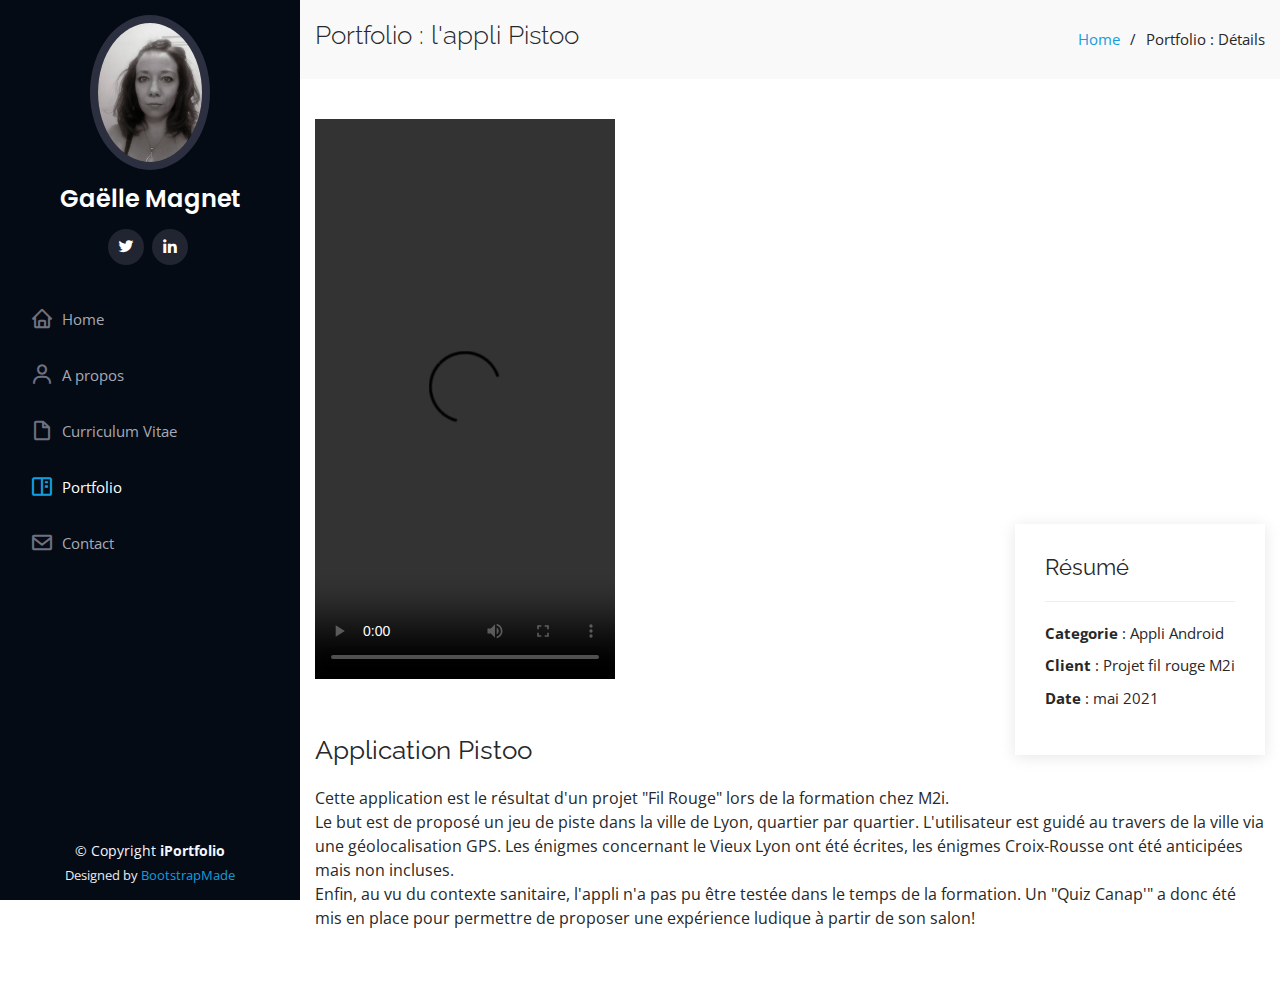
==== pistoo-details.html @ 7ca13a6d "Fist commit" ====
<!DOCTYPE html>
<html lang="en">

<head>
  <meta charset="utf-8">
  <meta content="width=device-width, initial-scale=1.0" name="viewport">

  <title>Appli Pistoo - Gaëlle Magnet</title>
  <meta content="" name="description">
  <meta content="" name="keywords">

  <!-- Favicons -->
  <link href="assets/img/favicon.png" rel="icon">
  <link href="assets/img/apple-touch-icon.png" rel="apple-touch-icon">

  <!-- Google Fonts -->
  <link href="https://fonts.googleapis.com/css?family=Open+Sans:300,300i,400,400i,600,600i,700,700i|Raleway:300,300i,400,400i,500,500i,600,600i,700,700i|Poppins:300,300i,400,400i,500,500i,600,600i,700,700i" rel="stylesheet">

  <!-- Vendor CSS Files -->
  <link href="assets/vendor/bootstrap/css/bootstrap.min.css" rel="stylesheet">
  <link href="assets/vendor/icofont/icofont.min.css" rel="stylesheet">
  <link href="assets/vendor/boxicons/css/boxicons.min.css" rel="stylesheet">
  <link href="assets/vendor/venobox/venobox.css" rel="stylesheet">
  <link href="assets/vendor/owl.carousel/assets/owl.carousel.min.css" rel="stylesheet">
  <link href="assets/vendor/aos/aos.css" rel="stylesheet">

  <!-- Template Main CSS File -->
  <link href="assets/css/style.css" rel="stylesheet">

  <!-- =======================================================
  * Template Name: iPortfolio - v1.5.1
  * Template URL: https://bootstrapmade.com/iportfolio-bootstrap-portfolio-websites-template/
  * Author: BootstrapMade.com
  * License: https://bootstrapmade.com/license/
  ======================================================== -->
</head>

<body>

  <!-- ======= Mobile nav toggle button ======= -->
  <button type="button" class="mobile-nav-toggle d-xl-none"><i class="icofont-navigation-menu"></i></button>

  <!-- ======= Header ======= -->
  <header id="header">
    <div class="d-flex flex-column">

      <div class="profile">
        <img src="assets/img/profil.jpg" alt="" class="img-fluid rounded-circle">
        <h1 class="text-light"><a href="index.html">Gaëlle Magnet</a></h1>
        <div class="social-links mt-3 text-center">
          <a href="https://twitter.com/Gaelle70682796" class="twitter"><i class="bx bxl-twitter"></i></a>
        <!--  <a href="#" class="facebook"><i class="bx bxl-facebook"></i></a>
          <a href="#" class="instagram"><i class="bx bxl-instagram"></i></a>
          <a href="#" class="google-plus"><i class="bx bxl-skype"></i></a> -->
          <a href="https://www.linkedin.com/in/gaëlle-magnet-a3a21227/" class="linkedin"><i class="bx bxl-linkedin"></i></a>
        </div>
      </div>

      <nav class="nav-menu">
        <ul>
          <li><a href="index.html"><i class="bx bx-home"></i> <span>Home</span></a></li>
          <li><a href="index.html#about"><i class="bx bx-user"></i> <span>A propos</span></a></li>
          <li><a href="index.html#resume"><i class="bx bx-file-blank"></i> <span>Curriculum Vitae</span></a></li>
          <li class="active"><a href="index.html#portfolio"><i class="bx bx-book-content"></i> Portfolio</a></li>
          <li><a href="index.html#contact"><i class="bx bx-envelope"></i> Contact</a></li>

        </ul>
      </nav><!-- .nav-menu -->
      <button type="button" class="mobile-nav-toggle d-xl-none"><i class="icofont-navigation-menu"></i></button>

    </div>
  </header><!-- End Header -->

  <main id="main">

    <!-- ======= Breadcrumbs ======= -->
    <section id="breadcrumbs" class="breadcrumbs">
      <div class="container">

        <div class="d-flex justify-content-between align-items-center">
          <h2>Portfolio :  l'appli Pistoo</h2>
          <ol>
            <li><a href="index.html">Home</a></li>
            <li>Portfolio : Détails</li>
          </ol>
        </div>

      </div>
    </section><!-- End Breadcrumbs -->

    <!-- ======= Portfolio Details Section ======= -->
    <section id="portfolio-details" class="portfolio-details">
      <div class="container">

        <div class="portfolio-details-container">

            <video id="player" playsinline controls data-poster="/path/to/poster.jpg">
                <source src="./assets/img/portfolio/pistoo.mp4" type="video/mp4" />
               
              
                <!-- Captions are optional  <track kind="captions" label="English captions" src="/path/to/captions.vtt" srclang="en" default />-->
                
              </video>

          <div class="portfolio-info">
            <h3>Résumé</h3>
            <ul>
              <li><strong>Categorie</strong> : Appli Android</li>
              <li><strong>Client</strong> : Projet fil rouge M2i</li>
              <li><strong>Date</strong> : mai 2021</li>
            </ul>
          </div>

        </div>

        <div class="portfolio-description">
          <h2>Application Pistoo</h2>
          <p>
            Cette application est le résultat d'un projet "Fil Rouge" lors de la formation chez M2i.</br>
            Le but est de proposé un jeu de piste dans la ville de Lyon, quartier par quartier. L'utilisateur est guidé au travers de la ville via une géolocalisation GPS. Les énigmes concernant le Vieux Lyon ont été écrites, les énigmes Croix-Rousse ont été anticipées mais non incluses.</br>
            Enfin, au vu du contexte sanitaire, l'appli n'a pas pu être testée dans le temps de la formation. Un "Quiz Canap'" a donc été mis en place pour permettre de proposer une expérience ludique à partir de son salon!
          </p>
        </div>

      </div>
    </section><!-- End Portfolio Details Section -->

  </main><!-- End #main -->

  <!-- ======= Footer ======= -->
  <footer id="footer">
    <div class="container">
      <div class="copyright">
        &copy; Copyright <strong><span>iPortfolio</span></strong>
      </div>
      <div class="credits">
        <!-- All the links in the footer should remain intact. -->
        <!-- You can delete the links only if you purchased the pro version. -->
        <!-- Licensing information: https://bootstrapmade.com/license/ -->
        <!-- Purchase the pro version with working PHP/AJAX contact form: https://bootstrapmade.com/iportfolio-bootstrap-portfolio-websites-template/ -->
        Designed by <a href="https://bootstrapmade.com/">BootstrapMade</a>
      </div>
    </div>
  </footer><!-- End  Footer -->

  <a href="#" class="back-to-top"><i class="icofont-simple-up"></i></a>

  <!-- Vendor JS Files -->
  <script src="assets/vendor/jquery/jquery.min.js"></script>
  <script src="assets/vendor/bootstrap/js/bootstrap.bundle.min.js"></script>
  <script src="assets/vendor/jquery.easing/jquery.easing.min.js"></script>
  <script src="assets/vendor/php-email-form/validate.js"></script>
  <script src="assets/vendor/waypoints/jquery.waypoints.min.js"></script>
  <script src="assets/vendor/counterup/counterup.min.js"></script>
  <script src="assets/vendor/isotope-layout/isotope.pkgd.min.js"></script>
  <script src="assets/vendor/venobox/venobox.min.js"></script>
  <script src="assets/vendor/owl.carousel/owl.carousel.min.js"></script>
  <script src="assets/vendor/typed.js/typed.min.js"></script>
  <script src="assets/vendor/aos/aos.js"></script>

  <!-- Template Main JS File -->
  <script src="assets/js/main.js"></script>

</body>

</html>
---- assets/vendor/venobox/venobox.css ----
/* ------ venobox.css --------*/
.vbox-overlay *, .vbox-overlay *:before, .vbox-overlay *:after{
    -webkit-backface-visibility: hidden;
    -webkit-box-sizing:border-box;
    -moz-box-sizing:border-box;
    box-sizing:border-box;
}
.vbox-overlay * { 
    -webkit-backface-visibility: visible;
    backface-visibility: visible;
}
.vbox-overlay{
    display: -webkit-flex;
    display: flex;
    -webkit-flex-direction: column;
    flex-direction: column;
    -webkit-justify-content: center;
    justify-content: center;
    -webkit-align-items: center;
    align-items: center;
    position: fixed;
    left: 0;
    top: 0;
    bottom: 0;
    right: 0;
    z-index: 999999;
}

/* ----- navigation ----- */
.vbox-title{
    width: 100%;
    height: 40px;
    float: left;
    text-align: center;
    line-height: 28px;
    font-size: 12px;
    padding: 6px 50px;
    overflow: hidden;
    position: fixed;
    display: none;
    left: 0;
    z-index: 89;
}
.vbox-close{
    cursor: pointer;
    position: fixed;
    top: -1px;
    right: 0;
    width: 50px;
    height: 40px;
    padding: 6px;
    display: block;
    background-position:10px center;
    overflow: hidden;
    font-size: 24px;
    line-height: 1;
    text-align: center;
    z-index: 99;
}
.vbox-left{
    cursor: pointer;
    position: fixed;
    left: 0;
    height: 40px;
    overflow: hidden;
    line-height: 28px;
    font-size: 12px;
    z-index: 99;
    display: flex;
    align-items:center;
}
.vbox-num{
    display: inline-block;
    margin: 6px 0 6px 15px;
}
/* ----- Social share ----- */
.vbox-share{
    line-height: 28px;
    font-size: 12px;
    overflow: hidden;
    position: fixed;
    left: 0;
    z-index: 98;
    display: flex;
    align-items:center;
    justify-content: center;
    width: 100%;
    text-align: center;
}
.vbox-share svg{
    max-height: 28px;
    width: 28px;
    z-index: 10;
    margin-left: 12px;
    margin-top: 6px;
    margin-bottom: 6px;
    vertical-align: middle;
}


/* ----- navigation ARROWS ----- */
.vbox-next, .vbox-prev{
    position: fixed;
    top: 50%;
    margin-top: -15px;
    overflow: hidden;
    cursor: pointer;
    display: block;
    width: 45px;
    height: 45px;
    z-index: 99;
}
.vbox-next span, .vbox-prev span{
    position: relative;
    width: 20px;
    height: 20px;
    border: 2px solid transparent;
    border-top-color: #B6B6B6;
    border-right-color: #B6B6B6;
    text-indent: -100px;
    position: absolute;
    top: 8px;
    display: block;
}
.vbox-prev{
    left: 15px;
}
.vbox-next{
    right: 15px;
}
.vbox-prev span{
    left: 10px;
    -ms-transform: rotate(-135deg);
    -webkit-transform: rotate(-135deg);
    transform: rotate(-135deg);
}
.vbox-next span{
    -ms-transform: rotate(45deg);
    -webkit-transform: rotate(45deg);
    transform: rotate(45deg);
    right: 10px;
}
/* ------- inline window ------ */
.vbox-inline{
    width: 420px;
    height: 315px;
    height: 70vh;
    padding: 10px;
    background: #fff;
    margin: 0 auto;
    overflow: auto;
    text-align: left;
}
/* ------- Video & iFrames window ------ */
.venoframe{
    max-width: 100%;
    width: 100%;
    border: none;
    width: 100%;
    height: 260px;
    height: 70vh;
}
.venoframe.vbvid{
    height: 260px;
}
@media (min-width: 768px) {
    .venoframe, .vbox-inline{
        width: 90%;
        height: 360px;
        height: 70vh;
    }
    .venoframe.vbvid{
        width: 640px;
        height: 360px;
    }
}
@media (min-width: 992px) {
    .venoframe, .vbox-inline{
        max-width: 1200px;
        width: 80%;
        height: 540px;
        height: 70vh;
    }
    .venoframe.vbvid{
        width: 960px;
        height: 540px;
    }
}
/* 
Please do NOT edit this part! 
or at least read this note: http://i.imgur.com/7C0ws9e.gif
*/
.vbox-open{
    overflow: hidden;
}
.vbox-container{
    position: absolute;
    left: 0;
    right: 0;
    top: 0;
    bottom: 0;
    overflow-x: hidden;
    overflow-y: scroll;
    overflow-scrolling: touch;
    -webkit-overflow-scrolling: touch;
    z-index: 20;
    max-height: 100%;

}

.vbox-content{
    text-align: center;
    float: left;
    width: 100%;
    position: relative;
    overflow: hidden;
    padding: 20px 4%;
}
.vbox-container img{
    max-width: 100%;
    height: auto;
}
.vbox-figlio{
    box-shadow: 0 0 12px rgba(0,0,0,0.19), 0 6px 6px rgba(0,0,0,0.23);
    max-width: 100%;
    text-align: initial;
}
img.vbox-figlio{
    -webkit-user-select: none;
-khtml-user-select: none;
-moz-user-select: none;
-o-user-select: none;
user-select: none;
}
.vbox-content.swipe-left{
    margin-left: -200px !important;
}
.vbox-content.swipe-right{
    margin-left: 200px !important;
}
.vbox-animated{
    webkit-transition: margin 300ms ease-out;
    transition: margin 300ms ease-out;
}

/* ---------- preloader ----------
 * SPINKIT 
 * http://tobiasahlin.com/spinkit/
-------------------------------- */
.sk-double-bounce,.sk-rotating-plane{width:40px;height:40px;margin:40px auto}.sk-rotating-plane{background-color:#333;-webkit-animation:sk-rotatePlane 1.2s infinite ease-in-out;animation:sk-rotatePlane 1.2s infinite ease-in-out}@-webkit-keyframes sk-rotatePlane{0%{-webkit-transform:perspective(120px) rotateX(0) rotateY(0);transform:perspective(120px) rotateX(0) rotateY(0)}50%{-webkit-transform:perspective(120px) rotateX(-180.1deg) rotateY(0);transform:perspective(120px) rotateX(-180.1deg) rotateY(0)}100%{-webkit-transform:perspective(120px) rotateX(-180deg) rotateY(-179.9deg);transform:perspective(120px) rotateX(-180deg) rotateY(-179.9deg)}}@keyframes sk-rotatePlane{0%{-webkit-transform:perspective(120px) rotateX(0) rotateY(0);transform:perspective(120px) rotateX(0) rotateY(0)}50%{-webkit-transform:perspective(120px) rotateX(-180.1deg) rotateY(0);transform:perspective(120px) rotateX(-180.1deg) rotateY(0)}100%{-webkit-transform:perspective(120px) rotateX(-180deg) rotateY(-179.9deg);transform:perspective(120px) rotateX(-180deg) rotateY(-179.9deg)}}.sk-double-bounce{position:relative}.sk-double-bounce .sk-child{width:100%;height:100%;border-radius:50%;background-color:#333;opacity:.6;position:absolute;top:0;left:0;-webkit-animation:sk-doubleBounce 2s infinite ease-in-out;animation:sk-doubleBounce 2s infinite ease-in-out}.sk-chasing-dots .sk-child,.sk-spinner-pulse,.sk-three-bounce .sk-child{background-color:#333;border-radius:100%}.sk-double-bounce .sk-double-bounce2{-webkit-animation-delay:-1s;animation-delay:-1s}@-webkit-keyframes sk-doubleBounce{0%,100%{-webkit-transform:scale(0);transform:scale(0)}50%{-webkit-transform:scale(1);transform:scale(1)}}@keyframes sk-doubleBounce{0%,100%{-webkit-transform:scale(0);transform:scale(0)}50%{-webkit-transform:scale(1);transform:scale(1)}}.sk-wave{margin:40px auto;width:50px;height:40px;text-align:center;font-size:10px}.sk-wave .sk-rect{background-color:#333;height:100%;width:6px;display:inline-block;-webkit-animation:sk-waveStretchDelay 1.2s infinite ease-in-out;animation:sk-waveStretchDelay 1.2s infinite ease-in-out}.sk-wave .sk-rect1{-webkit-animation-delay:-1.2s;animation-delay:-1.2s}.sk-wave .sk-rect2{-webkit-animation-delay:-1.1s;animation-delay:-1.1s}.sk-wave .sk-rect3{-webkit-animation-delay:-1s;animation-delay:-1s}.sk-wave .sk-rect4{-webkit-animation-delay:-.9s;animation-delay:-.9s}.sk-wave .sk-rect5{-webkit-animation-delay:-.8s;animation-delay:-.8s}@-webkit-keyframes sk-waveStretchDelay{0%,100%,40%{-webkit-transform:scaleY(.4);transform:scaleY(.4)}20%{-webkit-transform:scaleY(1);transform:scaleY(1)}}@keyframes sk-waveStretchDelay{0%,100%,40%{-webkit-transform:scaleY(.4);transform:scaleY(.4)}20%{-webkit-transform:scaleY(1);transform:scaleY(1)}}.sk-wandering-cubes{margin:40px auto;width:40px;height:40px;position:relative}.sk-wandering-cubes .sk-cube{background-color:#333;width:10px;height:10px;position:absolute;top:0;left:0;-webkit-animation:sk-wanderingCube 1.8s ease-in-out -1.8s infinite both;animation:sk-wanderingCube 1.8s ease-in-out -1.8s infinite both}.sk-chasing-dots,.sk-spinner-pulse{width:40px;height:40px;margin:40px auto}.sk-wandering-cubes .sk-cube2{-webkit-animation-delay:-.9s;animation-delay:-.9s}@-webkit-keyframes sk-wanderingCube{0%{-webkit-transform:rotate(0);transform:rotate(0)}25%{-webkit-transform:translateX(30px) rotate(-90deg) scale(.5);transform:translateX(30px) rotate(-90deg) scale(.5)}50%{-webkit-transform:translateX(30px) translateY(30px) rotate(-179deg);transform:translateX(30px) translateY(30px) rotate(-179deg)}50.1%{-webkit-transform:translateX(30px) translateY(30px) rotate(-180deg);transform:translateX(30px) translateY(30px) rotate(-180deg)}75%{-webkit-transform:translateX(0) translateY(30px) rotate(-270deg) scale(.5);transform:translateX(0) translateY(30px) rotate(-270deg) scale(.5)}100%{-webkit-transform:rotate(-360deg);transform:rotate(-360deg)}}@keyframes sk-wanderingCube{0%{-webkit-transform:rotate(0);transform:rotate(0)}25%{-webkit-transform:translateX(30px) rotate(-90deg) scale(.5);transform:translateX(30px) rotate(-90deg) scale(.5)}50%{-webkit-transform:translateX(30px) translateY(30px) rotate(-179deg);transform:translateX(30px) translateY(30px) rotate(-179deg)}50.1%{-webkit-transform:translateX(30px) translateY(30px) rotate(-180deg);transform:translateX(30px) translateY(30px) rotate(-180deg)}75%{-webkit-transform:translateX(0) translateY(30px) rotate(-270deg) scale(.5);transform:translateX(0) translateY(30px) rotate(-270deg) scale(.5)}100%{-webkit-transform:rotate(-360deg);transform:rotate(-360deg)}}.sk-spinner-pulse{-webkit-animation:sk-pulseScaleOut 1s infinite ease-in-out;animation:sk-pulseScaleOut 1s infinite ease-in-out}@-webkit-keyframes sk-pulseScaleOut{0%{-webkit-transform:scale(0);transform:scale(0)}100%{-webkit-transform:scale(1);transform:scale(1);opacity:0}}@keyframes sk-pulseScaleOut{0%{-webkit-transform:scale(0);transform:scale(0)}100%{-webkit-transform:scale(1);transform:scale(1);opacity:0}}.sk-chasing-dots{position:relative;text-align:center;-webkit-animation:sk-chasingDotsRotate 2s infinite linear;animation:sk-chasingDotsRotate 2s infinite linear}.sk-chasing-dots .sk-child{width:60%;height:60%;display:inline-block;position:absolute;top:0;-webkit-animation:sk-chasingDotsBounce 2s infinite ease-in-out;animation:sk-chasingDotsBounce 2s infinite ease-in-out}.sk-chasing-dots .sk-dot2{top:auto;bottom:0;-webkit-animation-delay:-1s;animation-delay:-1s}@-webkit-keyframes sk-chasingDotsRotate{100%{-webkit-transform:rotate(360deg);transform:rotate(360deg)}}@keyframes sk-chasingDotsRotate{100%{-webkit-transform:rotate(360deg);transform:rotate(360deg)}}@-webkit-keyframes sk-chasingDotsBounce{0%,100%{-webkit-transform:scale(0);transform:scale(0)}50%{-webkit-transform:scale(1);transform:scale(1)}}@keyframes sk-chasingDotsBounce{0%,100%{-webkit-transform:scale(0);transform:scale(0)}50%{-webkit-transform:scale(1);transform:scale(1)}}.sk-three-bounce{margin:40px auto;width:80px;text-align:center}.sk-three-bounce .sk-child{width:20px;height:20px;display:inline-block;-webkit-animation:sk-three-bounce 1.4s ease-in-out 0s infinite both;animation:sk-three-bounce 1.4s ease-in-out 0s infinite both}.sk-circle .sk-child:before,.sk-fading-circle .sk-circle:before{display:block;border-radius:100%;content:'';background-color:#333}.sk-three-bounce .sk-bounce1{-webkit-animation-delay:-.32s;animation-delay:-.32s}.sk-three-bounce .sk-bounce2{-webkit-animation-delay:-.16s;animation-delay:-.16s}@-webkit-keyframes sk-three-bounce{0%,100%,80%{-webkit-transform:scale(0);transform:scale(0)}40%{-webkit-transform:scale(1);transform:scale(1)}}@keyframes sk-three-bounce{0%,100%,80%{-webkit-transform:scale(0);transform:scale(0)}40%{-webkit-transform:scale(1);transform:scale(1)}}.sk-circle{margin:40px auto;width:40px;height:40px;position:relative}.sk-circle .sk-child{width:100%;height:100%;position:absolute;left:0;top:0}.sk-circle .sk-child:before{margin:0 auto;width:15%;height:15%;-webkit-animation:sk-circleBounceDelay 1.2s infinite ease-in-out both;animation:sk-circleBounceDelay 1.2s infinite ease-in-out both}.sk-circle .sk-circle2{-webkit-transform:rotate(30deg);-ms-transform:rotate(30deg);transform:rotate(30deg)}.sk-circle .sk-circle3{-webkit-transform:rotate(60deg);-ms-transform:rotate(60deg);transform:rotate(60deg)}.sk-circle .sk-circle4{-webkit-transform:rotate(90deg);-ms-transform:rotate(90deg);transform:rotate(90deg)}.sk-circle .sk-circle5{-webkit-transform:rotate(120deg);-ms-transform:rotate(120deg);transform:rotate(120deg)}.sk-circle .sk-circle6{-webkit-transform:rotate(150deg);-ms-transform:rotate(150deg);transform:rotate(150deg)}.sk-circle .sk-circle7{-webkit-transform:rotate(180deg);-ms-transform:rotate(180deg);transform:rotate(180deg)}.sk-circle .sk-circle8{-webkit-transform:rotate(210deg);-ms-transform:rotate(210deg);transform:rotate(210deg)}.sk-circle .sk-circle9{-webkit-transform:rotate(240deg);-ms-transform:rotate(240deg);transform:rotate(240deg)}.sk-circle .sk-circle10{-webkit-transform:rotate(270deg);-ms-transform:rotate(270deg);transform:rotate(270deg)}.sk-circle .sk-circle11{-webkit-transform:rotate(300deg);-ms-transform:rotate(300deg);transform:rotate(300deg)}.sk-circle .sk-circle12{-webkit-transform:rotate(330deg);-ms-transform:rotate(330deg);transform:rotate(330deg)}.sk-circle .sk-circle2:before{-webkit-animation-delay:-1.1s;animation-delay:-1.1s}.sk-circle .sk-circle3:before{-webkit-animation-delay:-1s;animation-delay:-1s}.sk-circle .sk-circle4:before{-webkit-animation-delay:-.9s;animation-delay:-.9s}.sk-circle .sk-circle5:before{-webkit-animation-delay:-.8s;animation-delay:-.8s}.sk-circle .sk-circle6:before{-webkit-animation-delay:-.7s;animation-delay:-.7s}.sk-circle .sk-circle7:before{-webkit-animation-delay:-.6s;animation-delay:-.6s}.sk-circle .sk-circle8:before{-webkit-animation-delay:-.5s;animation-delay:-.5s}.sk-circle .sk-circle9:before{-webkit-animation-delay:-.4s;animation-delay:-.4s}.sk-circle .sk-circle10:before{-webkit-animation-delay:-.3s;animation-delay:-.3s}.sk-circle .sk-circle11:before{-webkit-animation-delay:-.2s;animation-delay:-.2s}.sk-circle .sk-circle12:before{-webkit-animation-delay:-.1s;animation-delay:-.1s}@-webkit-keyframes sk-circleBounceDelay{0%,100%,80%{-webkit-transform:scale(0);transform:scale(0)}40%{-webkit-transform:scale(1);transform:scale(1)}}@keyframes sk-circleBounceDelay{0%,100%,80%{-webkit-transform:scale(0);transform:scale(0)}40%{-webkit-transform:scale(1);transform:scale(1)}}.sk-cube-grid{width:40px;height:40px;margin:40px auto}.sk-cube-grid .sk-cube{width:33.33%;height:33.33%;background-color:#333;float:left;-webkit-animation:sk-cubeGridScaleDelay 1.3s infinite ease-in-out;animation:sk-cubeGridScaleDelay 1.3s infinite ease-in-out}.sk-cube-grid .sk-cube1{-webkit-animation-delay:.2s;animation-delay:.2s}.sk-cube-grid .sk-cube2{-webkit-animation-delay:.3s;animation-delay:.3s}.sk-cube-grid .sk-cube3{-webkit-animation-delay:.4s;animation-delay:.4s}.sk-cube-grid .sk-cube4{-webkit-animation-delay:.1s;animation-delay:.1s}.sk-cube-grid .sk-cube5{-webkit-animation-delay:.2s;animation-delay:.2s}.sk-cube-grid .sk-cube6{-webkit-animation-delay:.3s;animation-delay:.3s}.sk-cube-grid .sk-cube7{-webkit-animation-delay:0ms;animation-delay:0ms}.sk-cube-grid .sk-cube8{-webkit-animation-delay:.1s;animation-delay:.1s}.sk-cube-grid .sk-cube9{-webkit-animation-delay:.2s;animation-delay:.2s}@-webkit-keyframes sk-cubeGridScaleDelay{0%,100%,70%{-webkit-transform:scale3D(1,1,1);transform:scale3D(1,1,1)}35%{-webkit-transform:scale3D(0,0,1);transform:scale3D(0,0,1)}}@keyframes sk-cubeGridScaleDelay{0%,100%,70%{-webkit-transform:scale3D(1,1,1);transform:scale3D(1,1,1)}35%{-webkit-transform:scale3D(0,0,1);transform:scale3D(0,0,1)}}.sk-fading-circle{margin:40px auto;width:40px;height:40px;position:relative}.sk-fading-circle .sk-circle{width:100%;height:100%;position:absolute;left:0;top:0}.sk-fading-circle .sk-circle:before{margin:0 auto;width:15%;height:15%;-webkit-animation:sk-circleFadeDelay 1.2s infinite ease-in-out both;animation:sk-circleFadeDelay 1.2s infinite ease-in-out both}.sk-fading-circle .sk-circle2{-webkit-transform:rotate(30deg);-ms-transform:rotate(30deg);transform:rotate(30deg)}.sk-fading-circle .sk-circle3{-webkit-transform:rotate(60deg);-ms-transform:rotate(60deg);transform:rotate(60deg)}.sk-fading-circle .sk-circle4{-webkit-transform:rotate(90deg);-ms-transform:rotate(90deg);transform:rotate(90deg)}.sk-fading-circle .sk-circle5{-webkit-transform:rotate(120deg);-ms-transform:rotate(120deg);transform:rotate(120deg)}.sk-fading-circle .sk-circle6{-webkit-transform:rotate(150deg);-ms-transform:rotate(150deg);transform:rotate(150deg)}.sk-fading-circle .sk-circle7{-webkit-transform:rotate(180deg);-ms-transform:rotate(180deg);transform:rotate(180deg)}.sk-fading-circle .sk-circle8{-webkit-transform:rotate(210deg);-ms-transform:rotate(210deg);transform:rotate(210deg)}.sk-fading-circle .sk-circle9{-webkit-transform:rotate(240deg);-ms-transform:rotate(240deg);transform:rotate(240deg)}.sk-fading-circle .sk-circle10{-webkit-transform:rotate(270deg);-ms-transform:rotate(270deg);transform:rotate(270deg)}.sk-fading-circle .sk-circle11{-webkit-transform:rotate(300deg);-ms-transform:rotate(300deg);transform:rotate(300deg)}.sk-fading-circle .sk-circle12{-webkit-transform:rotate(330deg);-ms-transform:rotate(330deg);transform:rotate(330deg)}.sk-fading-circle .sk-circle2:before{-webkit-animation-delay:-1.1s;animation-delay:-1.1s}.sk-fading-circle .sk-circle3:before{-webkit-animation-delay:-1s;animation-delay:-1s}.sk-fading-circle .sk-circle4:before{-webkit-animation-delay:-.9s;animation-delay:-.9s}.sk-fading-circle .sk-circle5:before{-webkit-animation-delay:-.8s;animation-delay:-.8s}.sk-fading-circle .sk-circle6:before{-webkit-animation-delay:-.7s;animation-delay:-.7s}.sk-fading-circle .sk-circle7:before{-webkit-animation-delay:-.6s;animation-delay:-.6s}.sk-fading-circle .sk-circle8:before{-webkit-animation-delay:-.5s;animation-delay:-.5s}.sk-fading-circle .sk-circle9:before{-webkit-animation-delay:-.4s;animation-delay:-.4s}.sk-fading-circle .sk-circle10:before{-webkit-animation-delay:-.3s;animation-delay:-.3s}.sk-fading-circle .sk-circle11:before{-webkit-animation-delay:-.2s;animation-delay:-.2s}.sk-fading-circle .sk-circle12:before{-webkit-animation-delay:-.1s;animation-delay:-.1s}@-webkit-keyframes sk-circleFadeDelay{0%,100%,39%{opacity:0}40%{opacity:1}}@keyframes sk-circleFadeDelay{0%,100%,39%{opacity:0}40%{opacity:1}}.sk-folding-cube{margin:40px auto;width:40px;height:40px;position:relative;-webkit-transform:rotateZ(45deg);transform:rotateZ(45deg)}.sk-folding-cube .sk-cube{float:left;width:50%;height:50%;position:relative;-webkit-transform:scale(1.1);-ms-transform:scale(1.1);transform:scale(1.1)}.sk-folding-cube .sk-cube:before{content:'';position:absolute;top:0;left:0;width:100%;height:100%;background-color:#333;-webkit-animation:sk-foldCubeAngle 2.4s infinite linear both;animation:sk-foldCubeAngle 2.4s infinite linear both;-webkit-transform-origin:100% 100%;-ms-transform-origin:100% 100%;transform-origin:100% 100%}.sk-folding-cube .sk-cube2{-webkit-transform:scale(1.1) rotateZ(90deg);transform:scale(1.1) rotateZ(90deg)}.sk-folding-cube .sk-cube3{-webkit-transform:scale(1.1) rotateZ(180deg);transform:scale(1.1) rotateZ(180deg)}.sk-folding-cube .sk-cube4{-webkit-transform:scale(1.1) rotateZ(270deg);transform:scale(1.1) rotateZ(270deg)}.sk-folding-cube .sk-cube2:before{-webkit-animation-delay:.3s;animation-delay:.3s}.sk-folding-cube .sk-cube3:before{-webkit-animation-delay:.6s;animation-delay:.6s}.sk-folding-cube .sk-cube4:before{-webkit-animation-delay:.9s;animation-delay:.9s}@-webkit-keyframes sk-foldCubeAngle{0%,10%{-webkit-transform:perspective(140px) rotateX(-180deg);transform:perspective(140px) rotateX(-180deg);opacity:0}25%,75%{-webkit-transform:perspective(140px) rotateX(0);transform:perspective(140px) rotateX(0);opacity:1}100%,90%{-webkit-transform:perspective(140px) rotateY(180deg);transform:perspective(140px) rotateY(180deg);opacity:0}}@keyframes sk-foldCubeAngle{0%,10%{-webkit-transform:perspective(140px) rotateX(-180deg);transform:perspective(140px) rotateX(-180deg);opacity:0}25%,75%{-webkit-transform:perspective(140px) rotateX(0);transform:perspective(140px) rotateX(0);opacity:1}100%,90%{-webkit-transform:perspective(140px) rotateY(180deg);transform:perspective(140px) rotateY(180deg);opacity:0}}
---- assets/css/style.css ----
/**
* Template Name: iPortfolio - v1.5.1
* Template URL: https://bootstrapmade.com/iportfolio-bootstrap-portfolio-websites-template/
* Author: BootstrapMade.com
* License: https://bootstrapmade.com/license/
*/

/*--------------------------------------------------------------
# General
--------------------------------------------------------------*/
body {
  font-family: "Open Sans", sans-serif;
  color: #272829;
}

a {
  color: #149ddd;
}

a:hover {
  color: #37b3ed;
  text-decoration: none;
}

h1, h2, h3, h4, h5, h6 {
  font-family: "Raleway", sans-serif;
}

/*--------------------------------------------------------------
# Back to top button
--------------------------------------------------------------*/
.back-to-top {
  position: fixed;
  display: none;
  width: 40px;
  height: 40px;
  border-radius: 50px;
  right: 15px;
  bottom: 15px;
  background: #149ddd;
  color: #fff;
  transition: display 0.5s ease-in-out;
  z-index: 99999;
}

.back-to-top i {
  font-size: 24px;
  position: absolute;
  top: 7px;
  left: 8px;
}

.back-to-top:hover {
  color: #fff;
  background: #2eafec;
  transition: background 0.2s ease-in-out;
}

/*--------------------------------------------------------------
# Header
--------------------------------------------------------------*/
#header {
  position: fixed;
  top: 0;
  left: 0;
  bottom: 0;
  width: 300px;
  transition: all ease-in-out 0.5s;
  z-index: 9997;
  transition: all 0.5s;
  padding: 0 15px;
  background: #040b14;
  overflow-y: auto;
}

#header .profile img {
  margin: 15px auto;
  display: block;
  width: 120px;
  border: 8px solid #2c2f3f;
}

#header .profile h1 {
  font-size: 24px;
  margin: 0;
  padding: 0;
  font-weight: 600;
  -moz-text-align-last: center;
  text-align-last: center;
  font-family: "Poppins", sans-serif;
}

#header .profile h1 a, #header .profile h1 a:hover {
  color: #fff;
  text-decoration: none;
}

#header .profile .social-links a {
  font-size: 18px;
  display: inline-block;
  background: #212431;
  color: #fff;
  line-height: 1;
  padding: 8px 0;
  margin-right: 4px;
  border-radius: 50%;
  text-align: center;
  width: 36px;
  height: 36px;
  transition: 0.3s;
}

#header .profile .social-links a:hover {
  background: #149ddd;
  color: #fff;
  text-decoration: none;
}

#main {
  margin-left: 300px;
}

@media (max-width: 1199px) {
  #header {
    left: -300px;
  }
  #main {
    margin-left: 0;
  }
}

/*--------------------------------------------------------------
# Navigation Menu
--------------------------------------------------------------*/
/* Desktop Navigation */
.nav-menu {
  padding-top: 30px;
}

.nav-menu * {
  margin: 0;
  padding: 0;
  list-style: none;
}

.nav-menu > ul > li {
  position: relative;
  white-space: nowrap;
}

.nav-menu a {
  display: flex;
  align-items: center;
  color: #a8a9b4;
  padding: 12px 15px;
  margin-bottom: 8px;
  transition: 0.3s;
  font-size: 15px;
}

.nav-menu a i {
  font-size: 24px;
  padding-right: 8px;
  color: #6f7180;
}

.nav-menu a:hover, .nav-menu .active > a, .nav-menu li:hover > a {
  text-decoration: none;
  color: #fff;
}

.nav-menu a:hover i, .nav-menu .active > a i, .nav-menu li:hover > a i {
  color: #149ddd;
}

/* Mobile Navigation */
.mobile-nav-toggle {
  position: fixed;
  right: 15px;
  top: 15px;
  z-index: 9998;
  border: 0;
  background: none;
  font-size: 24px;
  transition: all 0.4s;
  outline: none !important;
  line-height: 1;
  cursor: pointer;
  text-align: right;
}

.mobile-nav-toggle i {
  color: #149ddd;
}

.mobile-nav-active {
  overflow: hidden;
}

.mobile-nav-active #header {
  left: 0;
}

.mobile-nav-active .mobile-nav-toggle i {
  color: #fff;
}

/*--------------------------------------------------------------
# Hero Section
--------------------------------------------------------------*/
#hero {
  width: 100%;
  height: 100vh;
  background: url("../img/plage.JPG") top center;
  background-size: cover;
}

#hero:before {
  content: "";
  background: rgba(5, 13, 24, 0.3);
  position: absolute;
  bottom: 0;
  top: 0;
  left: 0;
  right: 0;
  z-index: 1;
}

#hero .hero-container {
  position: relative;
  z-index: 2;
  min-width: 300px;
}

#hero h1 {
  margin: 0 0 10px 0;
  font-size: 64px;
  font-weight: 700;
  line-height: 56px;
  color: #fff;
}

#hero p {
  color: #fff;
  margin-bottom: 50px;
  font-size: 26px;
  font-family: "Poppins", sans-serif;
}

#hero p span {
  color: #fff;
  padding-bottom: 4px;
  letter-spacing: 1px;
  border-bottom: 3px solid #149ddd;
}

@media (min-width: 1024px) {
  #hero {
    background-attachment: fixed;
  }
}

@media (max-width: 768px) {
  #hero h1 {
    font-size: 28px;
    line-height: 36px;
  }
  #hero h2 {
    font-size: 18px;
    line-height: 24px;
    margin-bottom: 30px;
  }
}

/*--------------------------------------------------------------
# Sections General
--------------------------------------------------------------*/
section {
  padding: 60px 0;
  overflow: hidden;
}

.section-bg {
  background: #f5f8fd;
}

.section-title {
  padding-bottom: 30px;
}

.section-title h2 {
  font-size: 32px;
  font-weight: bold;
  margin-bottom: 20px;
  padding-bottom: 20px;
  position: relative;
  color: #173b6c;
}

.section-title h2::after {
  content: '';
  position: absolute;
  display: block;
  width: 50px;
  height: 3px;
  background: #149ddd;
  bottom: 0;
  left: 0;
}

.section-title p {
  margin-bottom: 0;
}

/*--------------------------------------------------------------
# About
--------------------------------------------------------------*/
.about .content h3 {
  font-weight: 700;
  font-size: 26px;
  color: #173b6c;
}

.about .content ul {
  list-style: none;
  padding: 0;
}

.about .content ul li {
  padding-bottom: 10px;
}

.about .content ul i {
  font-size: 20px;
  padding-right: 2px;
  color: #149ddd;
}

.about .content p:last-child {
  margin-bottom: 0;
}

/*--------------------------------------------------------------
# Facts
--------------------------------------------------------------*/
.facts {
  padding-bottom: 30px;
}

.facts .count-box {
  padding: 30px;
  width: 100%;
}

.facts .count-box i {
  display: block;
  font-size: 44px;
  color: #149ddd;
  float: left;
}

.facts .count-box span {
  font-size: 48px;
  line-height: 40px;
  display: block;
  font-weight: 700;
  color: #050d18;
  margin-left: 60px;
}

.facts .count-box p {
  padding: 15px 0 0 0;
  margin: 0 0 0 60px;
  font-family: "Raleway", sans-serif;
  font-size: 14px;
  color: #122f57;
}

.facts .count-box a {
  font-weight: 600;
  display: block;
  margin-top: 20px;
  color: #122f57;
  font-size: 15px;
  font-family: "Poppins", sans-serif;
  transition: ease-in-out 0.3s;
}

.facts .count-box a:hover {
  color: #1f5297;
}

/*--------------------------------------------------------------
# Akills
--------------------------------------------------------------*/
.skills .progress {
  height: 50px;
  display: block;
  background: none;
}

.skills .progress .skill {
  padding: 10px 0;
  margin: 0 0 6px 0;
  text-transform: uppercase;
  display: block;
  font-weight: 600;
  font-family: "Poppins", sans-serif;
  color: #050d18;
}

.skills .progress .skill .val {
  float: right;
  font-style: normal;
}

.skills .progress-bar-wrap {
  background: #dce8f8;
}

.skills .progress-bar {
  width: 1px;
  height: 10px;
  transition: .9s;
  background-color: #149ddd;
}

/*--------------------------------------------------------------
# Resume
--------------------------------------------------------------*/
.resume .resume-title {
  font-size: 26px;
  font-weight: 700;
  margin-top: 20px;
  margin-bottom: 20px;
  color: #050d18;
}

.resume .resume-item {
  padding: 0 0 20px 20px;
  margin-top: -2px;
  border-left: 2px solid #1f5297;
  position: relative;
}

.resume .resume-item h4 {
  line-height: 18px;
  font-size: 18px;
  font-weight: 600;
  text-transform: uppercase;
  font-family: "Poppins", sans-serif;
  color: #050d18;
  margin-bottom: 10px;
}

.resume .resume-item h5 {
  font-size: 16px;
  background: #e4edf9;
  padding: 5px 15px;
  display: inline-block;
  font-weight: 600;
  margin-bottom: 10px;
}

.resume .resume-item ul {
  padding-left: 20px;
}

.resume .resume-item ul li {
  padding-bottom: 10px;
}

.resume .resume-item:last-child {
  padding-bottom: 0;
}

.resume .resume-item::before {
  content: "";
  position: absolute;
  width: 16px;
  height: 16px;
  border-radius: 50px;
  left: -9px;
  top: 0;
  background: #fff;
  border: 2px solid #1f5297;
}

/*--------------------------------------------------------------
# Portfolio
--------------------------------------------------------------*/
.portfolio .portfolio-item {
  margin-bottom: 30px;
}

.portfolio #portfolio-flters {
  padding: 0;
  margin: 0 auto 35px auto;
  list-style: none;
  text-align: center;
  background: #fff;
  border-radius: 50px;
  padding: 2px 15px;
}

.portfolio #portfolio-flters li {
  cursor: pointer;
  display: inline-block;
  padding: 10px 15px 8px 15px;
  font-size: 14px;
  font-weight: 600;
  line-height: 1;
  text-transform: uppercase;
  color: #272829;
  margin-bottom: 5px;
  transition: all 0.3s ease-in-out;
}

.portfolio #portfolio-flters li:hover, .portfolio #portfolio-flters li.filter-active {
  color: #149ddd;
}

.portfolio #portfolio-flters li:last-child {
  margin-right: 0;
}

.portfolio .portfolio-wrap {
  transition: 0.3s;
  position: relative;
  overflow: hidden;
  z-index: 1;
}

.portfolio .portfolio-wrap::before {
  content: "";
  background: rgba(255, 255, 255, 0.5);
  position: absolute;
  left: 0;
  right: 0;
  top: 0;
  bottom: 0;
  transition: all ease-in-out 0.3s;
  z-index: 2;
  opacity: 0;
}

.portfolio .portfolio-wrap .portfolio-links {
  opacity: 1;
  left: 0;
  right: 0;
  bottom: -60px;
  z-index: 3;
  position: absolute;
  transition: all ease-in-out 0.3s;
  display: flex;
  justify-content: center;
}

.portfolio .portfolio-wrap .portfolio-links a {
  color: #fff;
  font-size: 28px;
  text-align: center;
  background: rgba(20, 157, 221, 0.75);
  transition: 0.3s;
  width: 50%;
}

.portfolio .portfolio-wrap .portfolio-links a:hover {
  background: rgba(20, 157, 221, 0.95);
}

.portfolio .portfolio-wrap .portfolio-links a + a {
  border-left: 1px solid #37b3ed;
}

.portfolio .portfolio-wrap:hover::before {
  top: 0;
  left: 0;
  right: 0;
  bottom: 0;
  opacity: 1;
}

.portfolio .portfolio-wrap:hover .portfolio-links {
  opacity: 1;
  bottom: 0;
}

/*--------------------------------------------------------------
# Services
--------------------------------------------------------------*/
.services .icon-box {
  margin-bottom: 20px;
}

.services .icon {
  float: left;
  display: flex;
  align-items: center;
  justify-content: center;
  width: 54px;
  height: 54px;
  background: #149ddd;
  border-radius: 50%;
  transition: 0.5s;
  border: 1px solid #149ddd;
}

.services .icon i {
  color: #fff;
  font-size: 24px;
}

.services .icon-box:hover .icon {
  background: #fff;
}

.services .icon-box:hover .icon i {
  color: #149ddd;
}

.services .title {
  margin-left: 80px;
  font-weight: 700;
  margin-bottom: 15px;
  font-size: 18px;
}

.services .title a {
  color: #343a40;
}

.services .title a:hover {
  color: #149ddd;
}

.services .description {
  margin-left: 80px;
  line-height: 24px;
  font-size: 14px;
}

/*--------------------------------------------------------------
# Testimonials
--------------------------------------------------------------*/
.testimonials .testimonial-item {
  box-sizing: content-box;
  text-align: center;
  min-height: 320px;
}

.testimonials .testimonial-item .testimonial-img {
  width: 90px;
  border-radius: 50%;
  margin: 0 auto;
}

.testimonials .testimonial-item h3 {
  font-size: 18px;
  font-weight: bold;
  margin: 10px 0 5px 0;
  color: #111;
}

.testimonials .testimonial-item h4 {
  font-size: 14px;
  color: #999;
  margin: 0;
}

.testimonials .testimonial-item .quote-icon-left, .testimonials .testimonial-item .quote-icon-right {
  color: #c3e8fa;
  font-size: 26px;
}

.testimonials .testimonial-item .quote-icon-left {
  display: inline-block;
  left: -5px;
  position: relative;
}

.testimonials .testimonial-item .quote-icon-right {
  display: inline-block;
  right: -5px;
  position: relative;
  top: 10px;
}

.testimonials .testimonial-item p {
  font-style: italic;
  margin: 0 15px 15px 15px;
  padding: 20px;
  background: #fff;
  position: relative;
  margin-bottom: 35px;
  border-radius: 6px;
  box-shadow: 0px 2px 15px rgba(0, 0, 0, 0.1);
}

.testimonials .testimonial-item p::after {
  content: "";
  width: 0;
  height: 0;
  border-top: 20px solid #fff;
  border-right: 20px solid transparent;
  border-left: 20px solid transparent;
  position: absolute;
  bottom: -20px;
  left: calc(50% - 20px);
}

.testimonials .owl-nav, .testimonials .owl-dots {
  margin-top: 5px;
  text-align: center;
}

.testimonials .owl-dot {
  display: inline-block;
  margin: 0 5px;
  width: 12px;
  height: 12px;
  border-radius: 50%;
  background-color: #ddd !important;
}

.testimonials .owl-dot.active {
  background-color: #149ddd !important;
}

@media (max-width: 767px) {
  .testimonials {
    margin: 30px 10px;
  }
}

/*--------------------------------------------------------------
# Contact
--------------------------------------------------------------*/
.contact {
  padding-bottom: 130px;
}

.contact .info {
  padding: 30px;
  background: #fff;
  width: 100%;
  box-shadow: 0 0 24px 0 rgba(0, 0, 0, 0.12);
}

.contact .info i {
  font-size: 20px;
  color: #149ddd;
  float: left;
  width: 44px;
  height: 44px;
  background: #dff3fc;
  display: flex;
  justify-content: center;
  align-items: center;
  border-radius: 50px;
  transition: all 0.3s ease-in-out;
}

.contact .info h4 {
  padding: 0 0 0 60px;
  font-size: 22px;
  font-weight: 600;
  margin-bottom: 5px;
  color: #050d18;
}

.contact .info p {
  padding: 0 0 10px 60px;
  margin-bottom: 20px;
  font-size: 14px;
  color: #173b6c;
}

.contact .info .email p {
  padding-top: 5px;
}

.contact .info .social-links {
  padding-left: 60px;
}

.contact .info .social-links a {
  font-size: 18px;
  display: inline-block;
  background: #333;
  color: #fff;
  line-height: 1;
  padding: 8px 0;
  border-radius: 50%;
  text-align: center;
  width: 36px;
  height: 36px;
  transition: 0.3s;
  margin-right: 10px;
}

.contact .info .social-links a:hover {
  background: #149ddd;
  color: #fff;
}

.contact .info .email:hover i, .contact .info .address:hover i, .contact .info .phone:hover i {
  background: #149ddd;
  color: #fff;
}

.contact .php-email-form {
  width: 100%;
  padding: 30px;
  background: #fff;
  box-shadow: 0 0 24px 0 rgba(0, 0, 0, 0.12);
}

.contact .php-email-form .form-group {
  padding-bottom: 8px;
}

.contact .php-email-form .validate {
  display: none;
  color: red;
  margin: 0 0 15px 0;
  font-weight: 400;
  font-size: 13px;
}

.contact .php-email-form .error-message {
  display: none;
  color: #fff;
  background: #ed3c0d;
  text-align: left;
  padding: 15px;
  font-weight: 600;
}

.contact .php-email-form .error-message br + br {
  margin-top: 25px;
}

.contact .php-email-form .sent-message {
  display: none;
  color: #fff;
  background: #18d26e;
  text-align: center;
  padding: 15px;
  font-weight: 600;
}

.contact .php-email-form .loading {
  display: none;
  background: #fff;
  text-align: center;
  padding: 15px;
}

.contact .php-email-form .loading:before {
  content: "";
  display: inline-block;
  border-radius: 50%;
  width: 24px;
  height: 24px;
  margin: 0 10px -6px 0;
  border: 3px solid #18d26e;
  border-top-color: #eee;
  -webkit-animation: animate-loading 1s linear infinite;
  animation: animate-loading 1s linear infinite;
}

.contact .php-email-form input, .contact .php-email-form textarea {
  border-radius: 0;
  box-shadow: none;
  font-size: 14px;
}

.contact .php-email-form input {
  height: 44px;
}

.contact .php-email-form textarea {
  padding: 10px 12px;
}

.contact .php-email-form button[type="submit"] {
  background: #149ddd;
  border: 0;
  padding: 10px 24px;
  color: #fff;
  transition: 0.4s;
  border-radius: 4px;
}

.contact .php-email-form button[type="submit"]:hover {
  background: #37b3ed;
}

@-webkit-keyframes animate-loading {
  0% {
    transform: rotate(0deg);
  }
  100% {
    transform: rotate(360deg);
  }
}

@keyframes animate-loading {
  0% {
    transform: rotate(0deg);
  }
  100% {
    transform: rotate(360deg);
  }
}

/*--------------------------------------------------------------
# Breadcrumbs
--------------------------------------------------------------*/
.breadcrumbs {
  padding: 20px 0;
  background: #f9f9f9;
}

.breadcrumbs h2 {
  font-size: 26px;
  font-weight: 300;
}

.breadcrumbs ol {
  display: flex;
  flex-wrap: wrap;
  list-style: none;
  padding: 0;
  margin: 0;
  font-size: 15px;
}

.breadcrumbs ol li + li {
  padding-left: 10px;
}

.breadcrumbs ol li + li::before {
  display: inline-block;
  padding-right: 10px;
  color: #0e2442;
  content: "/";
}

@media (max-width: 768px) {
  .breadcrumbs .d-flex {
    display: block !important;
  }
  .breadcrumbs ol {
    display: block;
  }
  .breadcrumbs ol li {
    display: inline-block;
  }
}

/*--------------------------------------------------------------
# Portfolio Details
--------------------------------------------------------------*/
.portfolio-details {
  padding-top: 40px;
}
.owl-carousel .owl-item img {
  display: block;
  width: 75%;
}

.portfolio-details .portfolio-details-container {
  position: relative;
}

.portfolio-details .portfolio-details-carousel {
  position: relative;
  z-index: 1;
}

.portfolio-details .portfolio-details-carousel .owl-nav, .portfolio-details .portfolio-details-carousel .owl-dots {
  margin-top: 5px;
  text-align: left;
}

.portfolio-details .portfolio-details-carousel .owl-dot {
  display: inline-block;
  margin: 0 10px 0 0;
  width: 12px;
  height: 12px;
  border-radius: 50%;
  background-color: #ddd !important;
}

.portfolio-details .portfolio-details-carousel .owl-dot.active {
  background-color: #149ddd !important;
}

.portfolio-details .portfolio-info {
  padding: 30px;
  position: absolute;
  right: 0;
  bottom: -70px;
  background: #fff;
  box-shadow: 0px 2px 15px rgba(0, 0, 0, 0.1);
  z-index: 2;
}

.portfolio-details .portfolio-info h3 {
  font-size: 22px;
  font-weight: 400;
  margin-bottom: 20px;
  padding-bottom: 20px;
  border-bottom: 1px solid #eee;
}

.portfolio-details .portfolio-info ul {
  list-style: none;
  padding: 0;
  font-size: 15px;
}

.portfolio-details .portfolio-info ul li + li {
  margin-top: 10px;
}

.portfolio-details .portfolio-description {
  padding-top: 50px;
}

.portfolio-details .portfolio-description h2 {
  width: 50%;
  font-size: 26px;
  font-weight: 400;
  margin-bottom: 20px;
}

.portfolio-details .portfolio-description p {
  padding: 0;
}

@media (max-width: 768px) {
  .portfolio-details .portfolio-description h2 {
    width: 100%;
  }
  .portfolio-details .portfolio-info {
    position: static;
    margin-top: 30px;
  }
}

/*--------------------------------------------------------------
# Footer
--------------------------------------------------------------*/
#footer {
  padding: 15px;
  color: #f4f6fd;
  font-size: 14px;
  position: fixed;
  left: 0;
  bottom: 0;
  width: 300px;
  z-index: 9999;
  background: #040b14;
}

#footer .copyright {
  text-align: center;
}

#footer .credits {
  padding-top: 5px;
  text-align: center;
  font-size: 13px;
  color: #eaebf0;
}

@media (max-width: 1199px) {
  #footer {
    position: static;
    width: auto;
    padding-right: 20px 15px;
  }
}

/*  Lecteur mp4   */

#player {
  height: 35rem ;
}
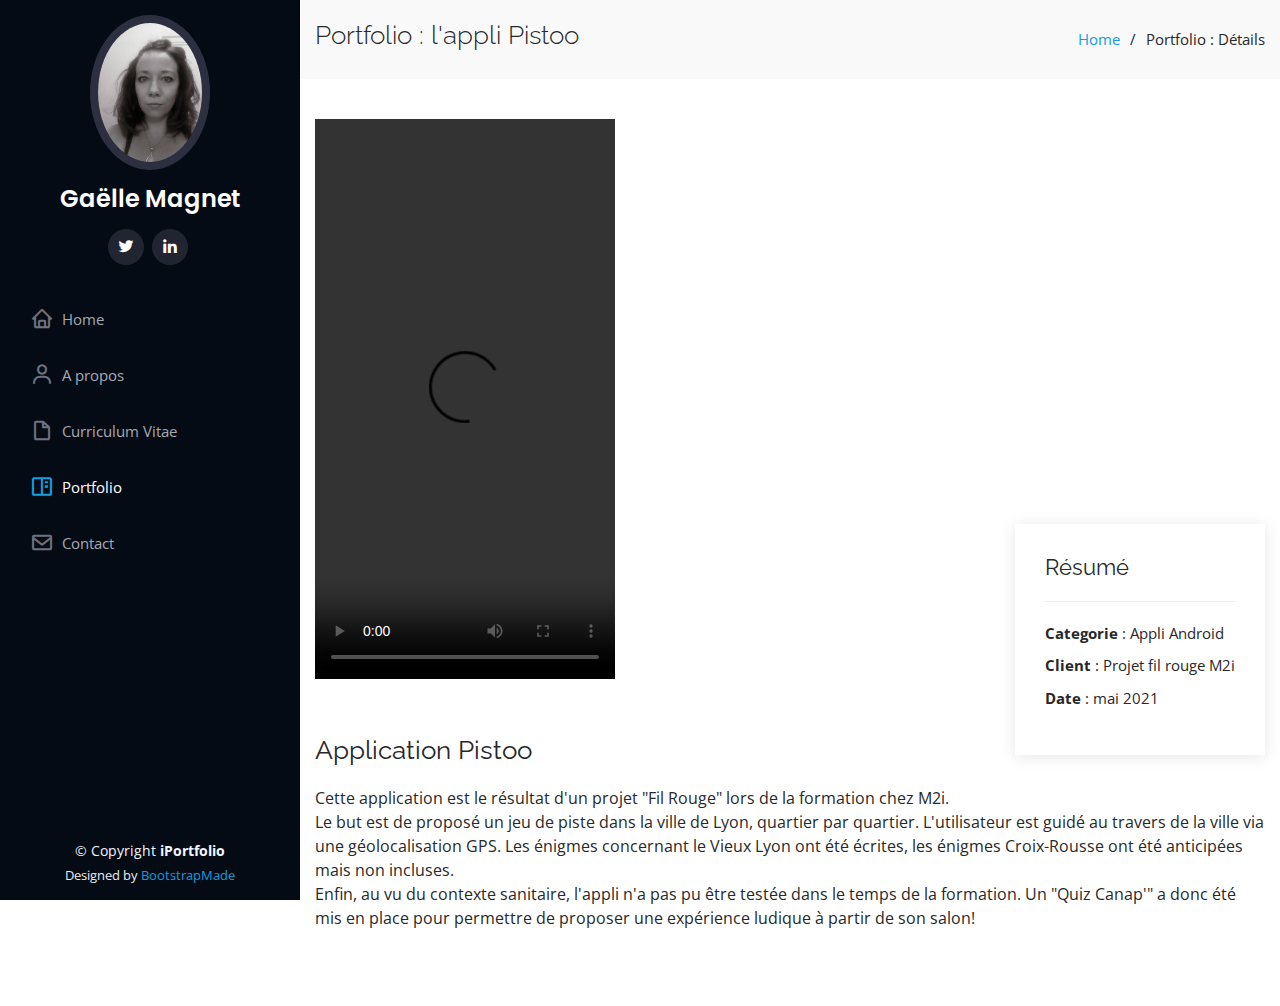
==== commit 94a64472: "change the file name" ====
--- a/pistoo-details.html
+++ b/pistoo-details.html
@@ -95,7 +95,7 @@
         <div class="portfolio-details-container">
 
             <video id="player" playsinline controls data-poster="/path/to/poster.jpg">
-                <source src="./assets/img/portfolio/pistoo.mp4" type="video/mp4" />
+                <source src="./assets/img/portfolio/Pistoo.mp4" type="video/mp4" />
                
               
                 <!-- Captions are optional  <track kind="captions" label="English captions" src="/path/to/captions.vtt" srclang="en" default />-->
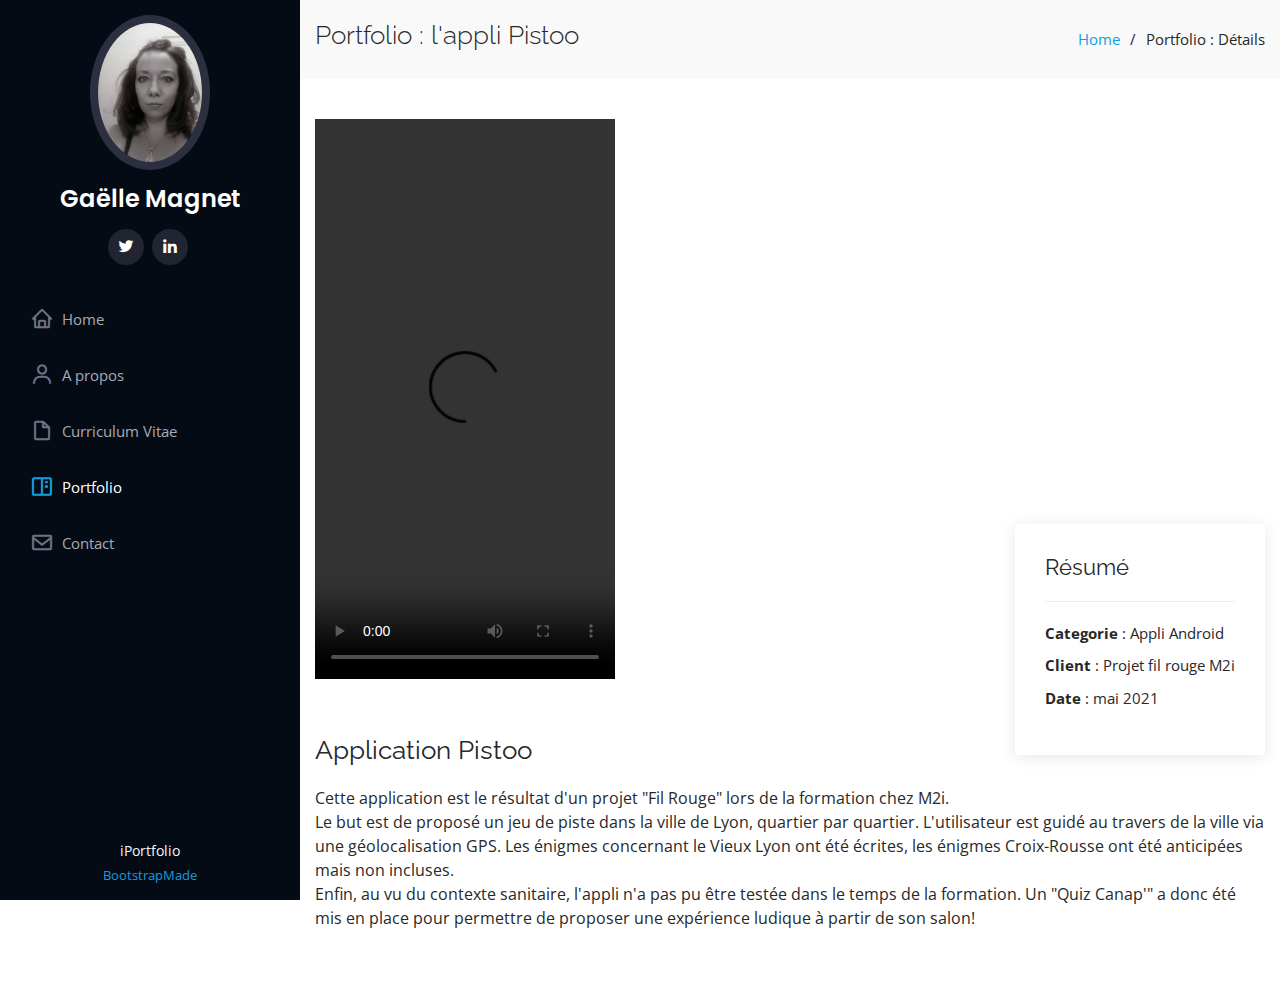
==== commit 9590aa4c: "Modification links" ====
--- a/pistoo-details.html
+++ b/pistoo-details.html
@@ -131,17 +131,14 @@
   <footer id="footer">
     <div class="container">
       <div class="copyright">
-        &copy; Copyright <strong><span>iPortfolio</span></strong>
+        <span>iPortfolio</span>
       </div>
       <div class="credits">
-        <!-- All the links in the footer should remain intact. -->
-        <!-- You can delete the links only if you purchased the pro version. -->
-        <!-- Licensing information: https://bootstrapmade.com/license/ -->
-        <!-- Purchase the pro version with working PHP/AJAX contact form: https://bootstrapmade.com/iportfolio-bootstrap-portfolio-websites-template/ -->
-        Designed by <a href="https://bootstrapmade.com/">BootstrapMade</a>
+       <a href="https://bootstrapmade.com/">BootstrapMade</a>
       </div>
     </div>
   </footer><!-- End  Footer -->
+
 
   <a href="#" class="back-to-top"><i class="icofont-simple-up"></i></a>
 
